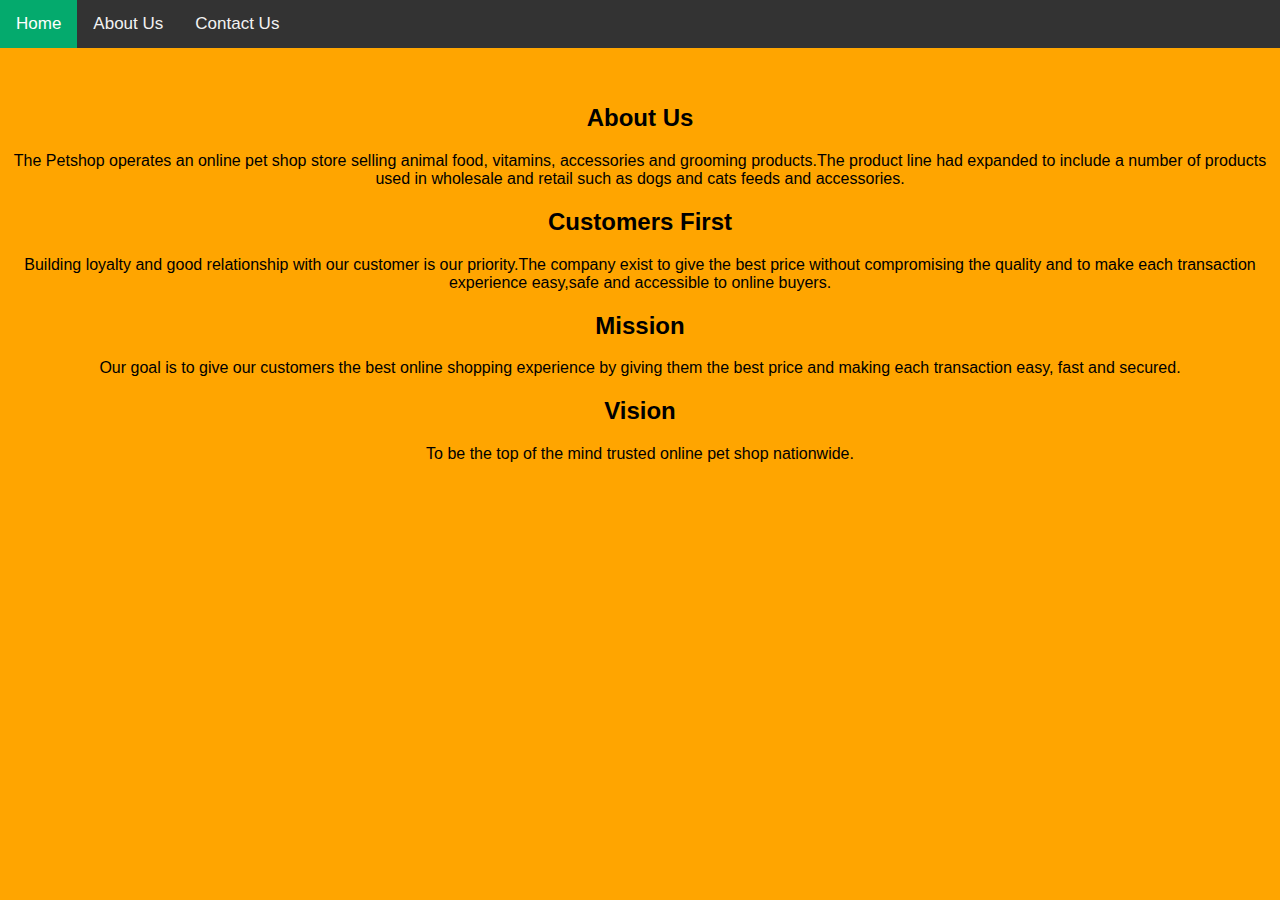
==== aboutus.html @ e1361e50 "Add files via upload" ====
<!DOCTYPE html>
<html>
<head>
<meta charset="ISO-8859-1">
<title>About Us</title>
</head>
<style>

body {
background-color:orange;
  margin: 0;
  font-family: Arial, Helvetica, sans-serif;
  
}

.topnav {
  overflow: hidden;
  background-color: #333;
}

.topnav a {
  float: left;
  color: #f2f2f2;
  text-align: center;
  padding: 14px 16px;
  text-decoration: none;
  font-size: 17px;
}

.topnav a:hover {
  background-color: #ddd;
  color: black;
}

.topnav a.active {
  background-color: #04AA6D;
  color: white;
}
div{
text-align:center;
}


</style>
<body>
<div class="topnav">
  <a class="active" href="index.html">Home</a>
  <a href="aboutus.html">About Us</a>
  <a href="contactus.html">Contact Us</a>
  
</div>
<br><br>
        <h2 style="text-align:center;">About Us</h2>
    <p style="text-align:center;">
        The Petshop operates an online pet shop store selling animal food, vitamins, accessories and grooming products.The product line had expanded to include a number of products used in wholesale and retail such as dogs and cats feeds and accessories.
    </p>
    
     <h2 style="text-align:center;">Customers First</h2>
     <p style="text-align:center;">
        Building loyalty and good relationship with our customer is our priority.The company exist to give the best price without compromising the quality and to
         make each transaction experience easy,safe and 
        accessible to online buyers.

 
    </p>
    
 
        <h2 style="text-align:center;">Mission</h2>
            <p style="text-align:center;">
            Our goal is to give our customers the best online shopping experience by giving them the best price and making each transaction  easy,  fast and secured.</p>
 
        <h2 style="text-align:center;">Vision</h2>
         <p style="text-align:center;">
            To be the top of the mind trusted online pet shop nationwide.
        </p>
  
   
        
       
</body>
</html>
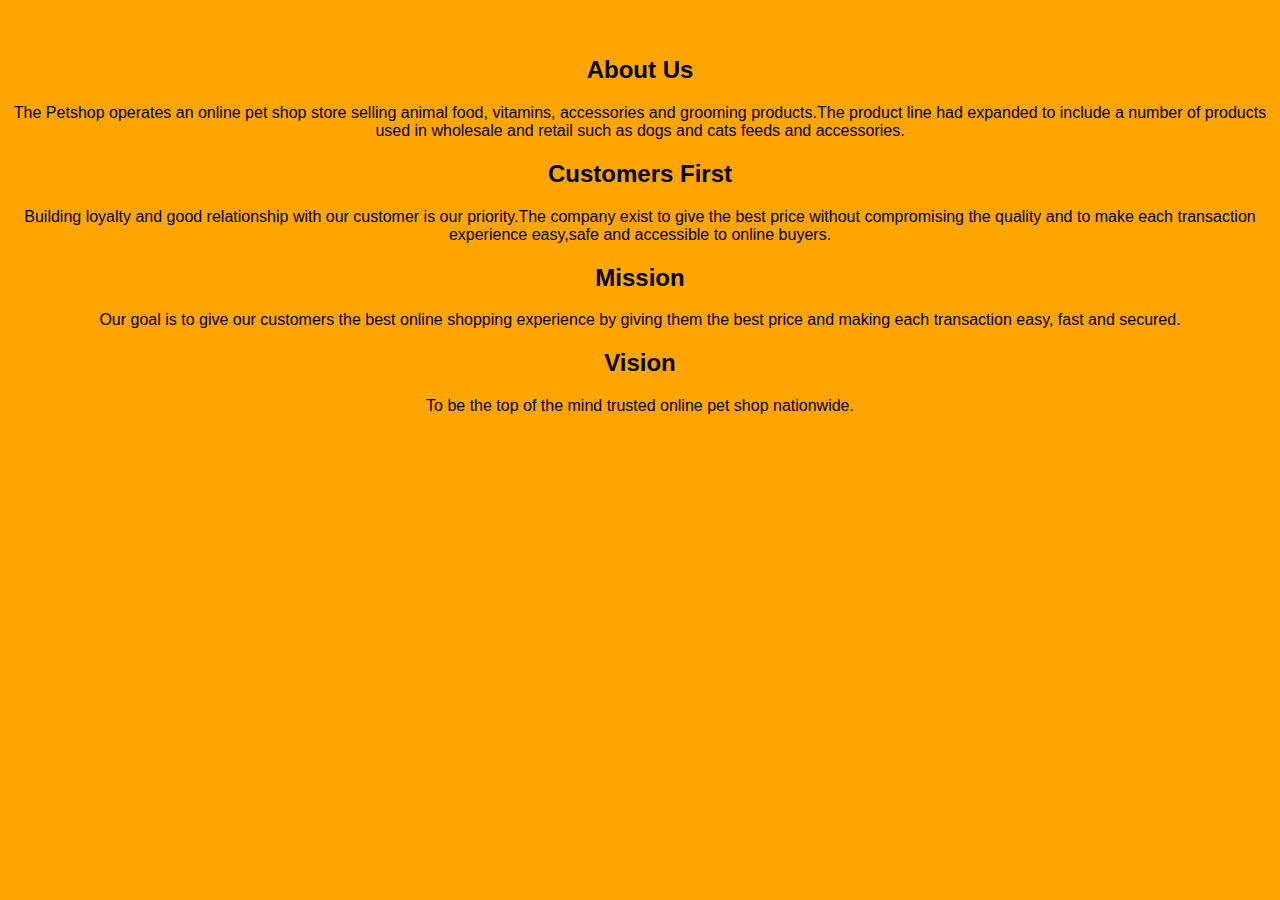
==== commit 871dbad1: "Add files via upload" ====
--- a/aboutus.html
+++ b/aboutus.html
@@ -13,28 +13,7 @@
   
 }
 
-.topnav {
-  overflow: hidden;
-  background-color: #333;
-}
 
-.topnav a {
-  float: left;
-  color: #f2f2f2;
-  text-align: center;
-  padding: 14px 16px;
-  text-decoration: none;
-  font-size: 17px;
-}
-
-.topnav a:hover {
-  background-color: #ddd;
-  color: black;
-}
-
-.topnav a.active {
-  background-color: #04AA6D;
-  color: white;
 }
 div{
 text-align:center;
@@ -43,12 +22,6 @@
 
 </style>
 <body>
-<div class="topnav">
-  <a class="active" href="index.html">Home</a>
-  <a href="aboutus.html">About Us</a>
-  <a href="contactus.html">Contact Us</a>
-  
-</div>
 <br><br>
         <h2 style="text-align:center;">About Us</h2>
     <p style="text-align:center;">
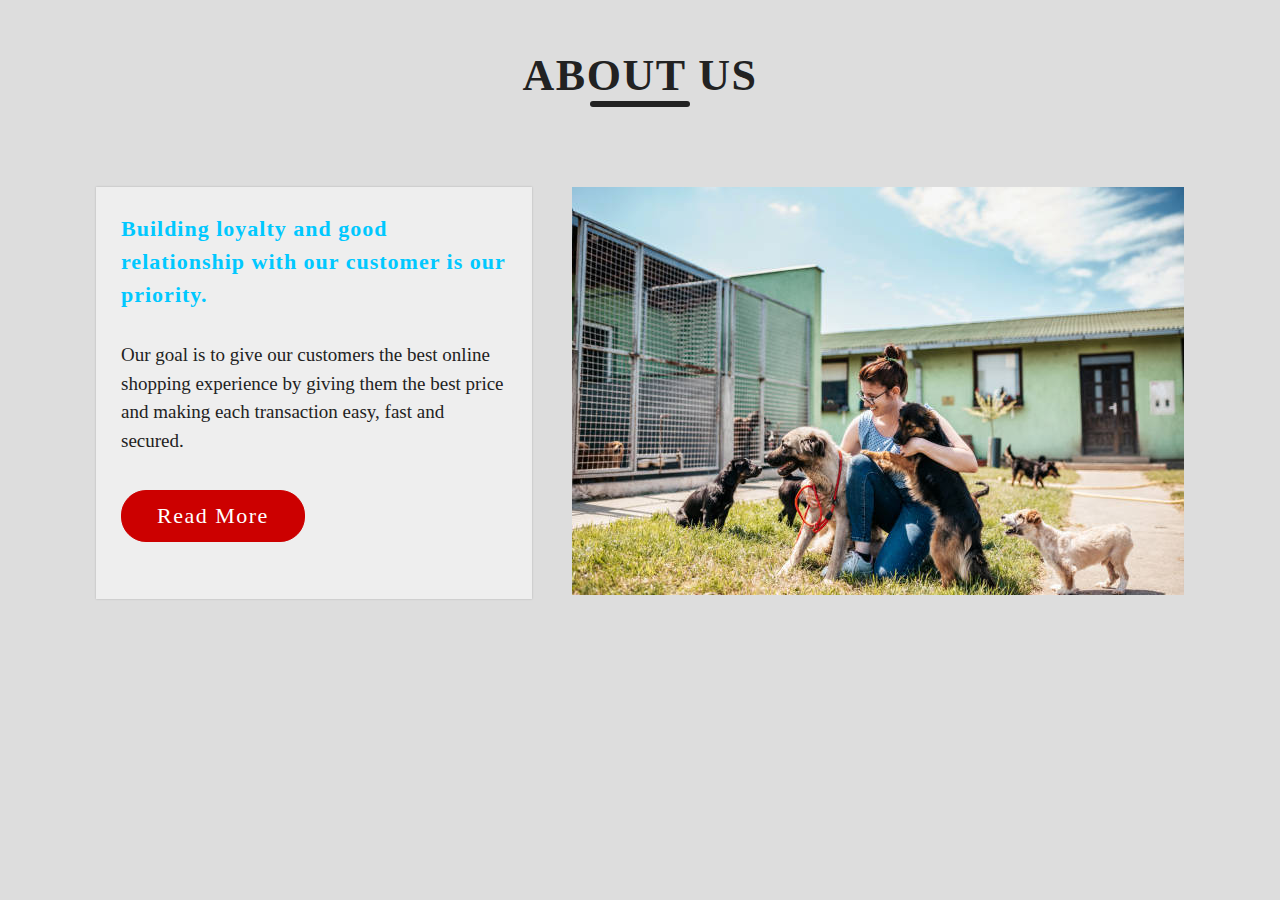
==== commit 5c74973d: "Add files via upload" ====
--- a/aboutus.html
+++ b/aboutus.html
@@ -1,55 +1,129 @@
 <!DOCTYPE html>
-<html>
+<html lang="en">
+
 <head>
-<meta charset="ISO-8859-1">
-<title>About Us</title>
+    <meta charset="UTF-8">
+    <title>One Page Website</title>
+     <meta name="viewport" content="width=device-width, initial-scale=1.0">
 </head>
 <style>
 
-body {
-background-color:orange;
-  margin: 0;
-  font-family: Arial, Helvetica, sans-serif;
-  
+@import url('https://fonts.googleapis.com/css2?family=Roboto:ital,wght@0,400;1,500&display=swap');
+*{
+	margin: 0px;
+	padding: 0px;
+	box-sizing: border-box;
+	font-family: 'Roboto' sans-serif;
 }
-
+.container{
+	width: 100%;
+	min-height: 100vh;
+	background-color: #ddd;
+}
+.container .title{
+	width: 100%;
+	display: flex;
+	align-items: center;
+	justify-content: center;
+	text-transform: uppercase;
+	font-size: 22px;
+	color: #222;
+	letter-spacing: 1.5px;
+	padding: 50px 0px;
 
 }
-div{
+.container .title h1::after{
+content: "";
+height: 6px;
+width: 100px;
+background-color: #222;
+border-radius: 6px;
+position: relative;
+display: block;
+margin: auto;
+}
+.content{
+	width: 85%;
+	display: grid;
+	grid-template-columns: repeat(2, 1fr);
+	grid-gap: 40px;
+	margin: 30px auto;
+
+}
+.content .article{
+box-shadow: 0px 0px 2px 0px rgba(0,0,0,0.2);
+background-color: #eee;
+padding: 25px 25px;
+
+}
+.content .article h2{
+color: #00c8ff;
+font-size: 22px;
+line-height: 1.5;
+letter-spacing: 1px;
+
+}
+.content .article p{
+margin-top: 30px;
+font-size:19px;
+line-height: 1.5;
+color: #222;
+}
+.content .article a{
+font-size: 22px;
+text-decoration: none;
+display:inline-block;
+padding:12px 35px;
+background-color:#cc0000;
+border-radius:25px;
+color: #fff;
+border: 1px solid #cc0000;
+letter-spacing:1.5px;
+margin-top: 35px;
+}
+.content .article a:hover{
+background-color:#fff;
+color:#cc0000;
+transition: 0.2s ease;
+}
+.image-section{
+width: 100%;
+margin: auto;
+
+}
+.img-section img{
+width: 100%;
+height: auto;
+}
+@media screen and (max-width: 100px){
+.content{
+	
+	grid-template-columns: repeat(1, 1fr);
+}
+.article{
 text-align:center;
 }
-
+}
 
 </style>
 <body>
-<br><br>
-        <h2 style="text-align:center;">About Us</h2>
-    <p style="text-align:center;">
-        The Petshop operates an online pet shop store selling animal food, vitamins, accessories and grooming products.The product line had expanded to include a number of products used in wholesale and retail such as dogs and cats feeds and accessories.
-    </p>
-    
-     <h2 style="text-align:center;">Customers First</h2>
-     <p style="text-align:center;">
-        Building loyalty and good relationship with our customer is our priority.The company exist to give the best price without compromising the quality and to
-         make each transaction experience easy,safe and 
-        accessible to online buyers.
+<div class="container">
+    <div class="title">
+      <h1>About Us</h1>
+    </div>
+    <div class="content">
+     <div class="article">
+       <h2>Building loyalty and good relationship with our customer is our priority.</h2>
+       <p>Our goal is to give our customers the best online shopping experience by giving them the best price and making each transaction  easy,  fast and secured.</p>
+       <a href="" class="button">Read More</a>
+     </div>
+     <div class="image-section">
+        <img src="success3.jpg">
 
- 
-    </p>
-    
- 
-        <h2 style="text-align:center;">Mission</h2>
-            <p style="text-align:center;">
-            Our goal is to give our customers the best online shopping experience by giving them the best price and making each transaction  easy,  fast and secured.</p>
- 
-        <h2 style="text-align:center;">Vision</h2>
-         <p style="text-align:center;">
-            To be the top of the mind trusted online pet shop nationwide.
-        </p>
-  
+     </div>
+    </div>
+</div>
    
-        
-       
 </body>
+
 </html>
-
